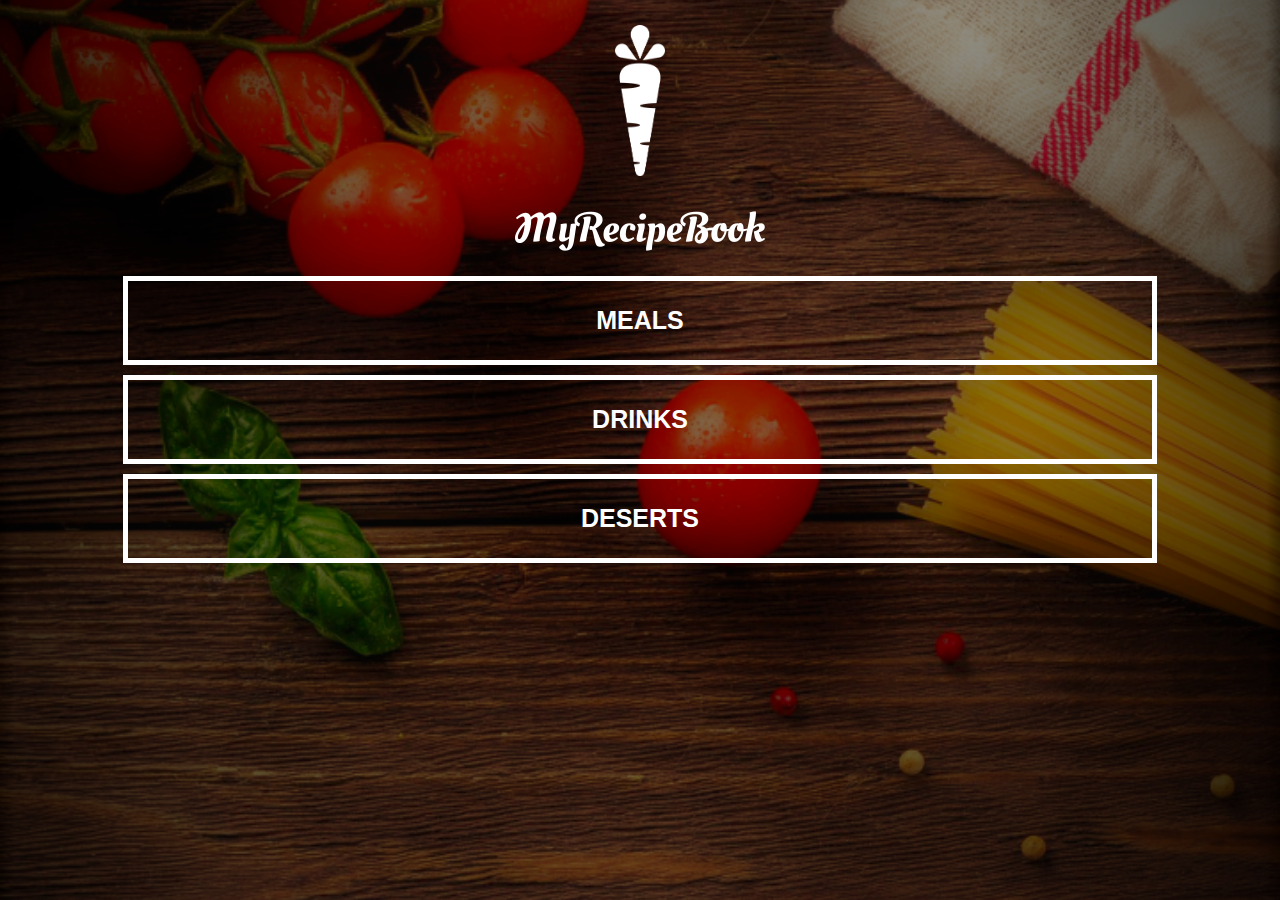
==== index.html @ 20ff7be4 "Module 10 Assessment 2 Submit" ====
<!DOCTYPE html>
<html>

    <head>
        <title>My Recipe Book</title>
        <meta charset="UTF-8">
        <meta name="viewport" content="width=device-width, initial-scale=1.0">
        <link rel="stylesheet" href="style.css">
    </head>

    <body class="body-home">
        <div id="home">

            <img src="images/logo-img.png" id="home-logo-img">
            <img src="images/logo-text.png" id="home-logo-text">

            <div class="home-menu">

                <a href="list-recipes.html?category=main"  class="home-menu-item">
                    <p>Meals</p>
                </a>  

                <a href="list-recipes.html?category=drink"  class="home-menu-item">
                    <p>Drinks</p>
                </a>  

                <a href="list-recipes.html?category=dessert"  class="home-menu-item">
                    <p>Deserts</p>
                </a>  

            </div>
        </div>
    </body>
</html>
---- style.css ----
html{
    height: 100%;
}

body {
    font-family: sans-serif;

    margin: 0;
    padding: 0;

    height: 100%;
}

.body-home {
    background-image: url('images/background-01-port.png');
    background-position: center;
    background-attachment: fixed;
    background-repeat: no-repeat;
    background-size: cover;
}

.body-meals {
    background-image: url('images/background-02-port.png');
    background-position: center;
    background-attachment: fixed;
    background-repeat: no-repeat;
    background-size: cover;
}

/*==========HEADER==========*/

.header{
    background-color: #2196f2;

    width: 100%;
    top: 0px;

    position: fixed;
    overflow: hidden;

    text-align: center;
}

.header i{
    float: left;
    padding: 17px 0px 0px 17px;
    color:white;
}

.header img{
    width: 100%;
    height: 30px;
    padding-top: 0px;
    padding-right: 10px;
}

/*==========HOME PAGE==========*/

#home-logo-img {
    width: 50px;
    display: block;
    margin: auto;
    padding: 25px 10px 10px 10px;
}

#home-logo-text {
    width: auto;
    display: block;
    margin: auto;
    padding: 25px;
}

/*=====HOME PAGE MENU=====*/
.home-menu-item {
    text-decoration: none;
    text-transform: uppercase;

    color: white;
    font-size: 25px;
    font-weight: bold;
    text-align: center;
    border: 5px solid white;

    display: block;
    margin: auto;
    margin-bottom: 10px;
    width: 80%;
}

/*==========MEALS PAGE==========*/

#meals {
    padding-top: 50px;
}

/*=====MEALS PAGE MENU=====*/

.meals-list a {
    text-decoration: none;
}

.meals-list-item {
    border: 5px solid #1a1a1a;
    margin: 10px;
}

.meals-list-item h1 {
    font-weight: bold;
    font-size: 20px;
    color: #1a1a1a;
    padding-left: 10px;
}

meals-list-item i{
    float: right;
    color: #1a1a1a;
    padding-left: 10px;
}

.meals-list-item p {
    font-size: 15px;
    font-style: italic;
    color: #4d4d4d;
    margin-top: -7px;
    padding-left: 10px;
}

/*==========RECIPE PAGE==========*/

#recipe {
    padding-top: 50px;
}

/*=====RECIPE DETAILS=====*/

.recipe-details img {
    width: 100%;
}

.recipe-details h1{
    font-size: 25px;
    text-align: center;
    border: 5px solid #1a1a1a;
    margin: 10px;
    padding: 5px;
}

.recipe-details h2 {
    font-size: 20px;
    text-align: left;
    margin: 0;
    margin-left: 10px;
}

.recipe-details info{
    margin-left: 25px;
    margin-right: 25px;
}

.recipe-details-info p {
    font-size: 13px;
    display: inline-block;
}

.recipe-details-ingredients label {
    line-height: 25px;
    margin-left: 10px;
}

.recipe-details steps {
    padding-top: 20px;
}

.recipe-details ol {
    padding-left: 28px;
}

/*==========RESPONSIVE LAYOUT==========*/

@media only screen and (min-width: 600px) {

    #meals {
        width: 80%;
        margin: auto;
    }

    #recipe {
        width: 80%;
        margin: auto;
    }
}

@media only screen and (min-width: 1000px) {
    #meals {
        width: 60%;
        margin: auto;
    }

    #recipe {
        width: 60%;
        margin: auto;
    }
}

@media only screen and (min-width: 1500px) {
    #meals {
        width: 40%;
        margin: auto;
    }

    #recipe {
        width: 40%;
        margin: auto;
    }

   @media  only screen and (min-width: 720px) {
       .body-home {
           background-image: url('images/background-01-land.png');
       }

       .body-meals {
           background-image: url('images/background-02-land.png');
       }
    }
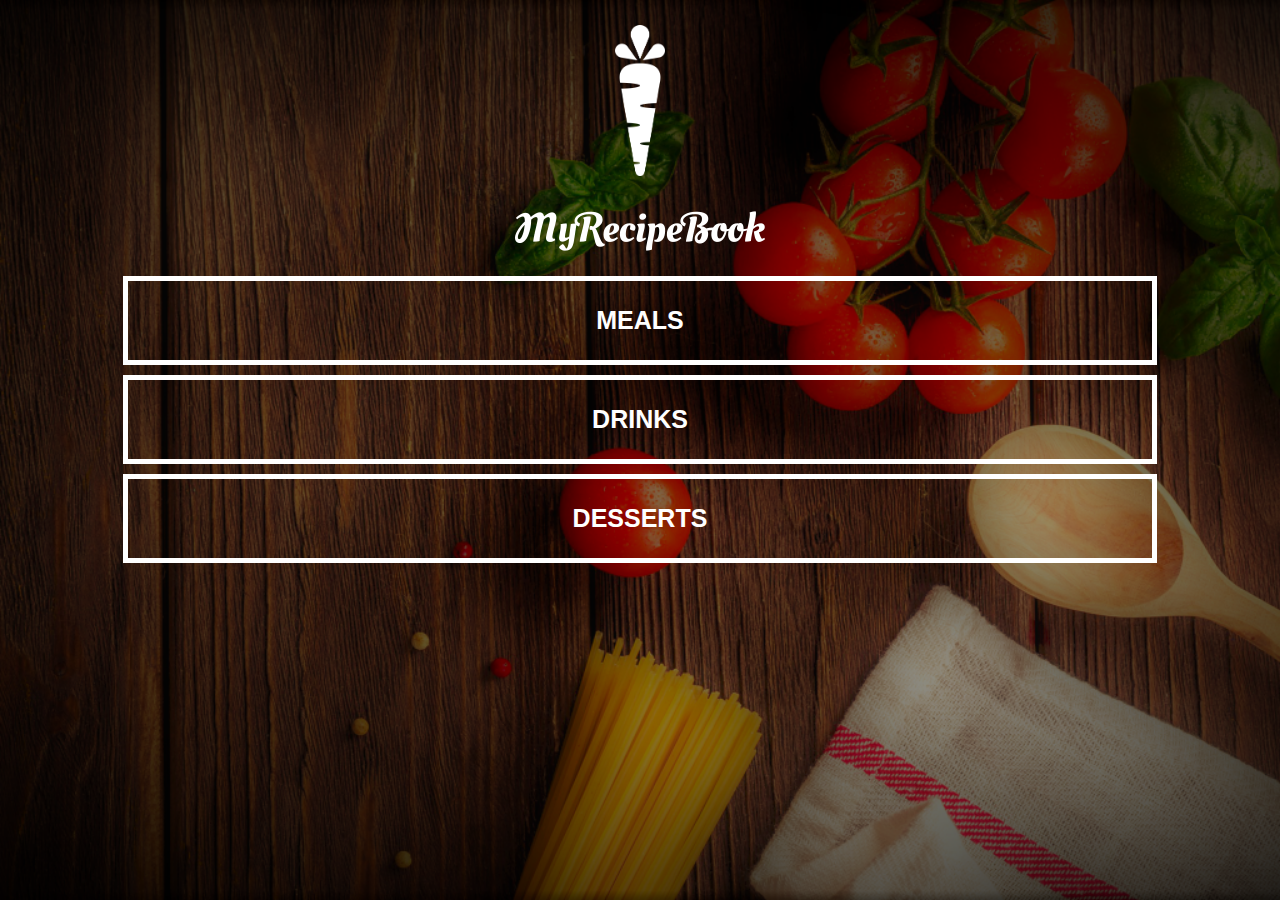
==== commit fc7b671d: "M10 A2 Resubmit" ====
--- a/index.html
+++ b/index.html
@@ -1,34 +1,34 @@
 <!DOCTYPE html>
 <html>
-
-    <head>
-        <title>My Recipe Book</title>
-        <meta charset="UTF-8">
-        <meta name="viewport" content="width=device-width, initial-scale=1.0">
-        <link rel="stylesheet" href="style.css">
-    </head>
-
-    <body class="body-home">
-        <div id="home">
-
-            <img src="images/logo-img.png" id="home-logo-img">
-            <img src="images/logo-text.png" id="home-logo-text">
-
+      <head>
+          <title>My Recipe Book</title>
+          <meta charset="UTF-8">
+          <meta name="viewport" content="width=device-width, initial-scale=1.0">
+          <link rel="stylesheet" href="style.css">
+      </head>
+    
+      <body class="body-home">
+         <div id="home">
+             
+             <img src="images/logo-img.png" id="home-logo-img">
+             <img src="images/logo-text.png" id="home-logo-text">
+             
             <div class="home-menu">
-
-                <a href="list-recipes.html?category=main"  class="home-menu-item">
+                
+                <a href="list-recipes.html?Category=main" class="home-menu-item">
                     <p>Meals</p>
-                </a>  
-
-                <a href="list-recipes.html?category=drink"  class="home-menu-item">
+                </a>
+                
+                <a href="list-recipes.html?Category=drink" class="home-menu-item">
                     <p>Drinks</p>
-                </a>  
-
-                <a href="list-recipes.html?category=dessert"  class="home-menu-item">
-                    <p>Deserts</p>
-                </a>  
-
+                </a>
+                
+                <a href="list-recipes.html?Category=dessert" class="home-menu-item">
+                    <p>Desserts</p>
+                </a>
+                
             </div>
-        </div>
-    </body>
+             
+         </div>
+      </body>
 </html>--- a/style.css
+++ b/style.css
@@ -2,16 +2,14 @@
     height: 100%;
 }
 
-body {
+body{
     font-family: sans-serif;
-
     margin: 0;
     padding: 0;
-
     height: 100%;
 }
 
-.body-home {
+.body-home{
     background-image: url('images/background-01-port.png');
     background-position: center;
     background-attachment: fixed;
@@ -19,7 +17,7 @@
     background-size: cover;
 }
 
-.body-meals {
+.body-meals{
     background-image: url('images/background-02-port.png');
     background-position: center;
     background-attachment: fixed;
@@ -27,97 +25,95 @@
     background-size: cover;
 }
 
-/*==========HEADER==========*/
+/*========== HEADER ===========*/
 
 .header{
-    background-color: #2196f2;
-
+    background-color: #2196f3;
     width: 100%;
-    top: 0px;
-
+    height: 50px;
+    top: 0;
     position: fixed;
     overflow: hidden;
-
     text-align: center;
 }
 
 .header i{
     float: left;
     padding: 17px 0px 0px 17px;
-    color:white;
+    color: white;
 }
 
 .header img{
-    width: 100%;
-    height: 30px;
-    padding-top: 0px;
-    padding-right: 10px;
-}
-
-/*==========HOME PAGE==========*/
-
-#home-logo-img {
+    width: 150px;
+    padding-top: 14px;
+    padding-right: 25px;
+}
+
+/*========== HOME PAGE ===========*/
+
+#home-logo-img{
     width: 50px;
     display: block;
     margin: auto;
     padding: 25px 10px 10px 10px;
 }
 
-#home-logo-text {
+#home-logo-text{
     width: auto;
     display: block;
     margin: auto;
     padding: 25px;
 }
 
-/*=====HOME PAGE MENU=====*/
-.home-menu-item {
+/*===== HOME PAGE MENU =====*/
+
+.home-menu-item{
     text-decoration: none;
     text-transform: uppercase;
-
+    
     color: white;
     font-size: 25px;
     font-weight: bold;
     text-align: center;
     border: 5px solid white;
-
+    
     display: block;
     margin: auto;
     margin-bottom: 10px;
     width: 80%;
 }
 
-/*==========MEALS PAGE==========*/
-
-#meals {
+/*========== MEALS PAGE ===========*/
+
+#meals{
     padding-top: 50px;
 }
 
-/*=====MEALS PAGE MENU=====*/
-
-.meals-list a {
+/*===== MEALS PAGE MENU =====*/
+
+.meals-list a{
     text-decoration: none;
 }
 
-.meals-list-item {
+.meals-list-item{
     border: 5px solid #1a1a1a;
     margin: 10px;
 }
 
-.meals-list-item h1 {
+.meals-list-item h1{
     font-weight: bold;
     font-size: 20px;
     color: #1a1a1a;
     padding-left: 10px;
 }
 
-meals-list-item i{
+.meals-list-item i{
     float: right;
     color: #1a1a1a;
-    padding-left: 10px;
-}
-
-.meals-list-item p {
+    padding-right: 10px;
+}
+
+.meals-list-item p{
     font-size: 15px;
     font-style: italic;
     color: #4d4d4d;
@@ -125,15 +121,15 @@
     padding-left: 10px;
 }
 
-/*==========RECIPE PAGE==========*/
-
-#recipe {
+/*========== RECIPE PAGE ===========*/
+
+#recipe{
     padding-top: 50px;
 }
 
-/*=====RECIPE DETAILS=====*/
-
-.recipe-details img {
+/*===== RECIPE DETAILS =====*/
+
+.recipe-details img{
     width: 100%;
 }
 
@@ -145,57 +141,132 @@
     padding: 5px;
 }
 
-.recipe-details h2 {
+.recipe-details h2{
     font-size: 20px;
     text-align: left;
     margin: 0;
     margin-left: 10px;
 }
 
-.recipe-details info{
+.recipe-details-info{
     margin-left: 25px;
     margin-right: 25px;
 }
 
-.recipe-details-info p {
+.recipe-details-info p{
     font-size: 13px;
     display: inline-block;
 }
 
-.recipe-details-ingredients label {
+.recipe-details-Ingredients label{
     line-height: 25px;
     margin-left: 10px;
 }
 
-.recipe-details steps {
+.recipe-details-steps{
     padding-top: 20px;
 }
 
-.recipe-details ol {
+.recipe-details-steps ol{
     padding-left: 28px;
 }
 
-/*==========RESPONSIVE LAYOUT==========*/
+/*========== DRINKS PAGE ===========*/
+
+#drinks{
+    padding-top: 50px;
+}
+
+/*===== DRINKS PAGE MENU =====*/
+
+.drinks-list a{
+    text-decoration: none;
+}
+
+.drinks-list-item{
+    border: 5px solid #1a1a1a;
+    margin: 10px;
+}
+
+.drinks-list-item h1{
+    font-weight: bold;
+    font-size: 20px;
+    color: #1a1a1a;
+    padding-left: 10px;
+}
+
+.drinks-list-item i{
+    float: right;
+    color: #1a1a1a;
+    padding-right: 10px;
+}
+
+.drinks-list-item p{
+    font-size: 15px;
+    font-style: italic;
+    color: #4d4d4d;
+    margin-top: -7px;
+    padding-left: 10px;
+}
+
+
+/*========== DESSERTS PAGE ===========*/
+
+#desserts{
+    padding-top: 50px;
+}
+
+/*===== DESSERTS PAGE MENU =====*/
+
+.desserts-list a{
+    text-decoration: none;
+}
+
+.desserts-list-item{
+    border: 5px solid #1a1a1a;
+    margin: 10px;
+}
+
+.desserts-list-item h1{
+    font-weight: bold;
+    font-size: 20px;
+    color: #1a1a1a;
+    padding-left: 10px;
+}
+
+.desserts-list-item i{
+    float: right;
+    color: #1a1a1a;
+    padding-right: 10px;
+}
+
+.desserts-list-item p{
+    font-size: 15px;
+    font-style: italic;
+    color: #4d4d4d;
+    margin-top: -7px;
+    padding-left: 10px;
+}
+
+/*===== RESPONSIVE LAYOUT=====*/
 
 @media only screen and (min-width: 600px) {
-
     #meals {
         width: 80%;
-        margin: auto;
-    }
-
-    #recipe {
-        width: 80%;
-        margin: auto;
-    }
-}
-
+        margin: auto; 
+    }
+    
+    #recipe {
+        width: 80%;
+        margin: auto;
+    }
+    
 @media only screen and (min-width: 1000px) {
     #meals {
         width: 60%;
-        margin: auto;
-    }
-
+        margin: auto; 
+    }
+    
     #recipe {
         width: 60%;
         margin: auto;
@@ -203,22 +274,93 @@
 }
 
 @media only screen and (min-width: 1500px) {
-    #meals {
-        width: 40%;
-        margin: auto;
-    }
-
-    #recipe {
-        width: 40%;
-        margin: auto;
-    }
-
-   @media  only screen and (min-width: 720px) {
-       .body-home {
-           background-image: url('images/background-01-land.png');
-       }
-
-       .body-meals {
-           background-image: url('images/background-02-land.png');
-       }
-    } +      #meals {
+        width: 40%;
+        margin: auto; 
+    }
+    
+    #recipe {
+        width: 40%;
+        margin: auto;
+    }
+}
+    
+@media only screen and (min-width: 600px) {
+    #drinks {
+        width: 80%;
+        margin: auto; 
+    }
+    
+    #recipe {
+        width: 80%;
+        margin: auto;
+    }
+    
+@media only screen and (min-width: 1000px) {
+    #drinks {
+        width: 60%;
+        margin: auto; 
+    }
+    
+    #recipe {
+        width: 60%;
+        margin: auto;
+    }
+}
+
+@media only screen and (min-width: 1500px) {
+      #drinks {
+        width: 40%;
+        margin: auto; 
+    }
+    
+    #recipe {
+        width: 40%;
+        margin: auto;
+    }
+}
+    
+    
+@media only screen and (min-width: 600px) {
+    #desserts {
+        width: 80%;
+        margin: auto; 
+    }
+    
+    #recipe {
+        width: 80%;
+        margin: auto;
+    }
+    
+@media only screen and (min-width: 1000px) {
+    #desserts {
+        width: 60%;
+        margin: auto; 
+    }
+    
+    #recipe {
+        width: 60%;
+        margin: auto;
+    }
+}
+
+@media only screen and (min-width: 1500px) {
+      #desserts {
+        width: 40%;
+        margin: auto; 
+    }
+    
+    #recipe {
+        width: 40%;
+        margin: auto;
+    }
+}
+    
+@media only screen and (min-width: 720px) {
+    .body-home {
+        background-image: url('images/background-01-land.png');
+    }
+    .body-meals {
+        background-image: url('images/background-02-land.png');
+    }
+}
